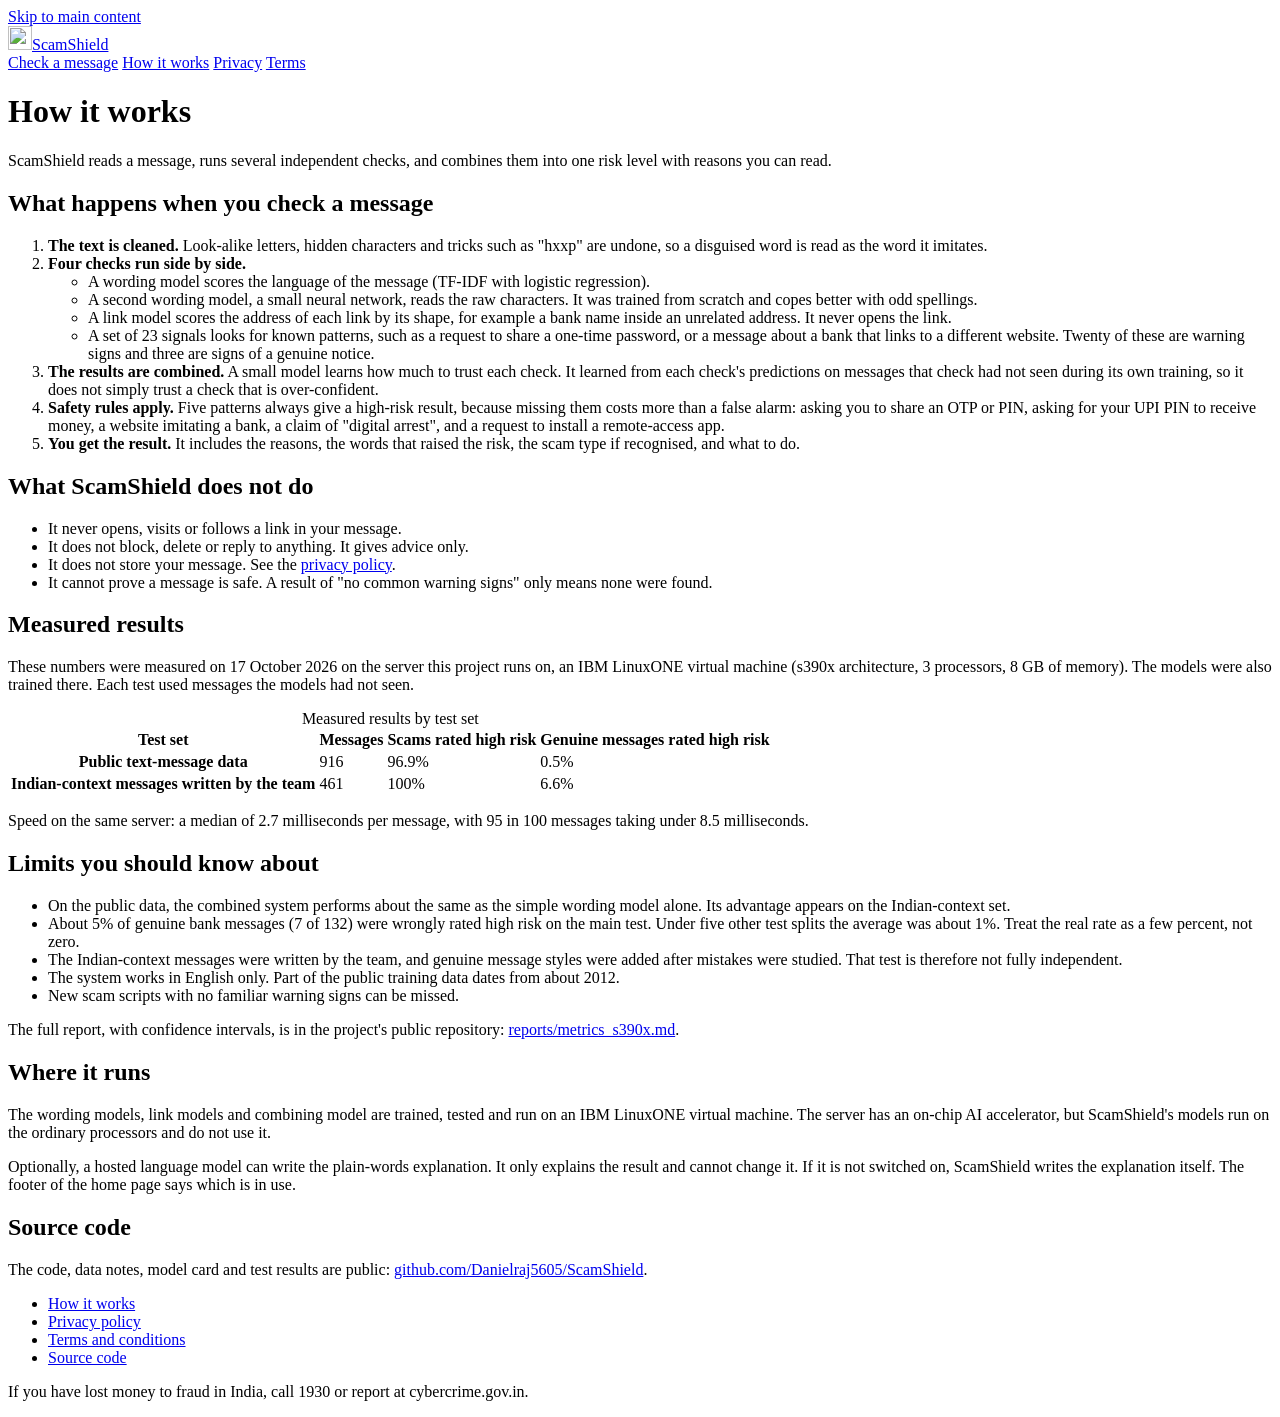
==== web/how-it-works.html @ b5811aa7 "Redesign the web interface and add privacy, terms and how-it-works pages Interface: dark Carbon-styl" ====
<!doctype html>
<html lang="en">
<head>
  <meta charset="utf-8">
  <meta name="viewport" content="width=device-width, initial-scale=1">
  <title>How it works | ScamShield</title>
  <meta name="description" content="What ScamShield checks, how it reaches a result, what it does not do, and the measured results with their limits.">
  <link rel="icon" href="/favicon.svg" type="image/svg+xml">
  <link rel="icon" href="/favicon.ico" sizes="any">
  <link rel="apple-touch-icon" href="/apple-touch-icon.png">
  <link rel="stylesheet" href="/static/style.css">
</head>
<body>
  <a class="skip" href="#main">Skip to main content</a>
  <header class="site-header">
    <div class="wrap bar">
      <a class="brand" href="/"><img src="/favicon.svg" alt="" width="24" height="24">ScamShield</a>
      <nav class="site-nav" aria-label="Main">
        <a href="/">Check a message</a>
        <a href="/how-it-works" aria-current="page">How it works</a>
        <a href="/privacy">Privacy</a>
        <a href="/terms">Terms</a>
      </nav>
    </div>
  </header>

  <main id="main" class="wrap">
    <div class="page">
      <h1>How it works</h1>
      <p class="lead">ScamShield reads a message, runs several independent checks, and combines them into one risk level with reasons you can read.</p>

      <h2>What happens when you check a message</h2>
      <ol>
        <li><strong>The text is cleaned.</strong> Look-alike letters, hidden characters and tricks such as "hxxp" are undone, so a disguised word is read as the word it imitates.</li>
        <li><strong>Four checks run side by side.</strong>
          <ul>
            <li>A wording model scores the language of the message (TF-IDF with logistic regression).</li>
            <li>A second wording model, a small neural network, reads the raw characters. It was trained from scratch and copes better with odd spellings.</li>
            <li>A link model scores the address of each link by its shape, for example a bank name inside an unrelated address. It never opens the link.</li>
            <li>A set of 23 signals looks for known patterns, such as a request to share a one-time password, or a message about a bank that links to a different website. Twenty of these are warning signs and three are signs of a genuine notice.</li>
          </ul>
        </li>
        <li><strong>The results are combined.</strong> A small model learns how much to trust each check. It learned from each check's predictions on messages that check had not seen during its own training, so it does not simply trust a check that is over-confident.</li>
        <li><strong>Safety rules apply.</strong> Five patterns always give a high-risk result, because missing them costs more than a false alarm: asking you to share an OTP or PIN, asking for your UPI PIN to receive money, a website imitating a bank, a claim of "digital arrest", and a request to install a remote-access app.</li>
        <li><strong>You get the result.</strong> It includes the reasons, the words that raised the risk, the scam type if recognised, and what to do.</li>
      </ol>

      <h2>What ScamShield does not do</h2>
      <ul>
        <li>It never opens, visits or follows a link in your message.</li>
        <li>It does not block, delete or reply to anything. It gives advice only.</li>
        <li>It does not store your message. See the <a href="/privacy">privacy policy</a>.</li>
        <li>It cannot prove a message is safe. A result of "no common warning signs" only means none were found.</li>
      </ul>

      <h2>Measured results</h2>
      <p>These numbers were measured on 17 October 2026 on the server this project runs on, an IBM LinuxONE virtual machine (s390x architecture, 3 processors, 8 GB of memory). The models were also trained there. Each test used messages the models had not seen.</p>
      <div class="table-wrap">
        <table>
          <caption class="sr-only">Measured results by test set</caption>
          <thead><tr><th scope="col">Test set</th><th scope="col">Messages</th><th scope="col">Scams rated high risk</th><th scope="col">Genuine messages rated high risk</th></tr></thead>
          <tbody>
            <tr><th scope="row">Public text-message data</th><td>916</td><td>96.9%</td><td>0.5%</td></tr>
            <tr><th scope="row">Indian-context messages written by the team</th><td>461</td><td>100%</td><td>6.6%</td></tr>
          </tbody>
        </table>
      </div>
      <p>Speed on the same server: a median of 2.7 milliseconds per message, with 95 in 100 messages taking under 8.5 milliseconds.</p>

      <h2>Limits you should know about</h2>
      <ul>
        <li>On the public data, the combined system performs about the same as the simple wording model alone. Its advantage appears on the Indian-context set.</li>
        <li>About 5% of genuine bank messages (7 of 132) were wrongly rated high risk on the main test. Under five other test splits the average was about 1%. Treat the real rate as a few percent, not zero.</li>
        <li>The Indian-context messages were written by the team, and genuine message styles were added after mistakes were studied. That test is therefore not fully independent.</li>
        <li>The system works in English only. Part of the public training data dates from about 2012.</li>
        <li>New scam scripts with no familiar warning signs can be missed.</li>
      </ul>
      <p>The full report, with confidence intervals, is in the project's public repository: <a href="https://github.com/Danielraj5605/ScamShield/blob/main/reports/metrics_s390x.md">reports/metrics_s390x.md</a>.</p>

      <h2>Where it runs</h2>
      <p>The wording models, link models and combining model are trained, tested and run on an IBM LinuxONE virtual machine. The server has an on-chip AI accelerator, but ScamShield's models run on the ordinary processors and do not use it.</p>
      <p>Optionally, a hosted language model can write the plain-words explanation. It only explains the result and cannot change it. If it is not switched on, ScamShield writes the explanation itself. The footer of the home page says which is in use.</p>

      <h2>Source code</h2>
      <p>The code, data notes, model card and test results are public: <a href="https://github.com/Danielraj5605/ScamShield">github.com/Danielraj5605/ScamShield</a>.</p>
    </div>
  </main>

  <footer class="site-footer">
    <div class="wrap">
      <ul class="links">
        <li><a href="/how-it-works">How it works</a></li>
        <li><a href="/privacy">Privacy policy</a></li>
        <li><a href="/terms">Terms and conditions</a></li>
        <li><a href="https://github.com/Danielraj5605/ScamShield">Source code</a></li>
      </ul>
      <p>If you have lost money to fraud in India, call 1930 or report at cybercrime.gov.in.</p>
    </div>
  </footer>
</body>
</html>
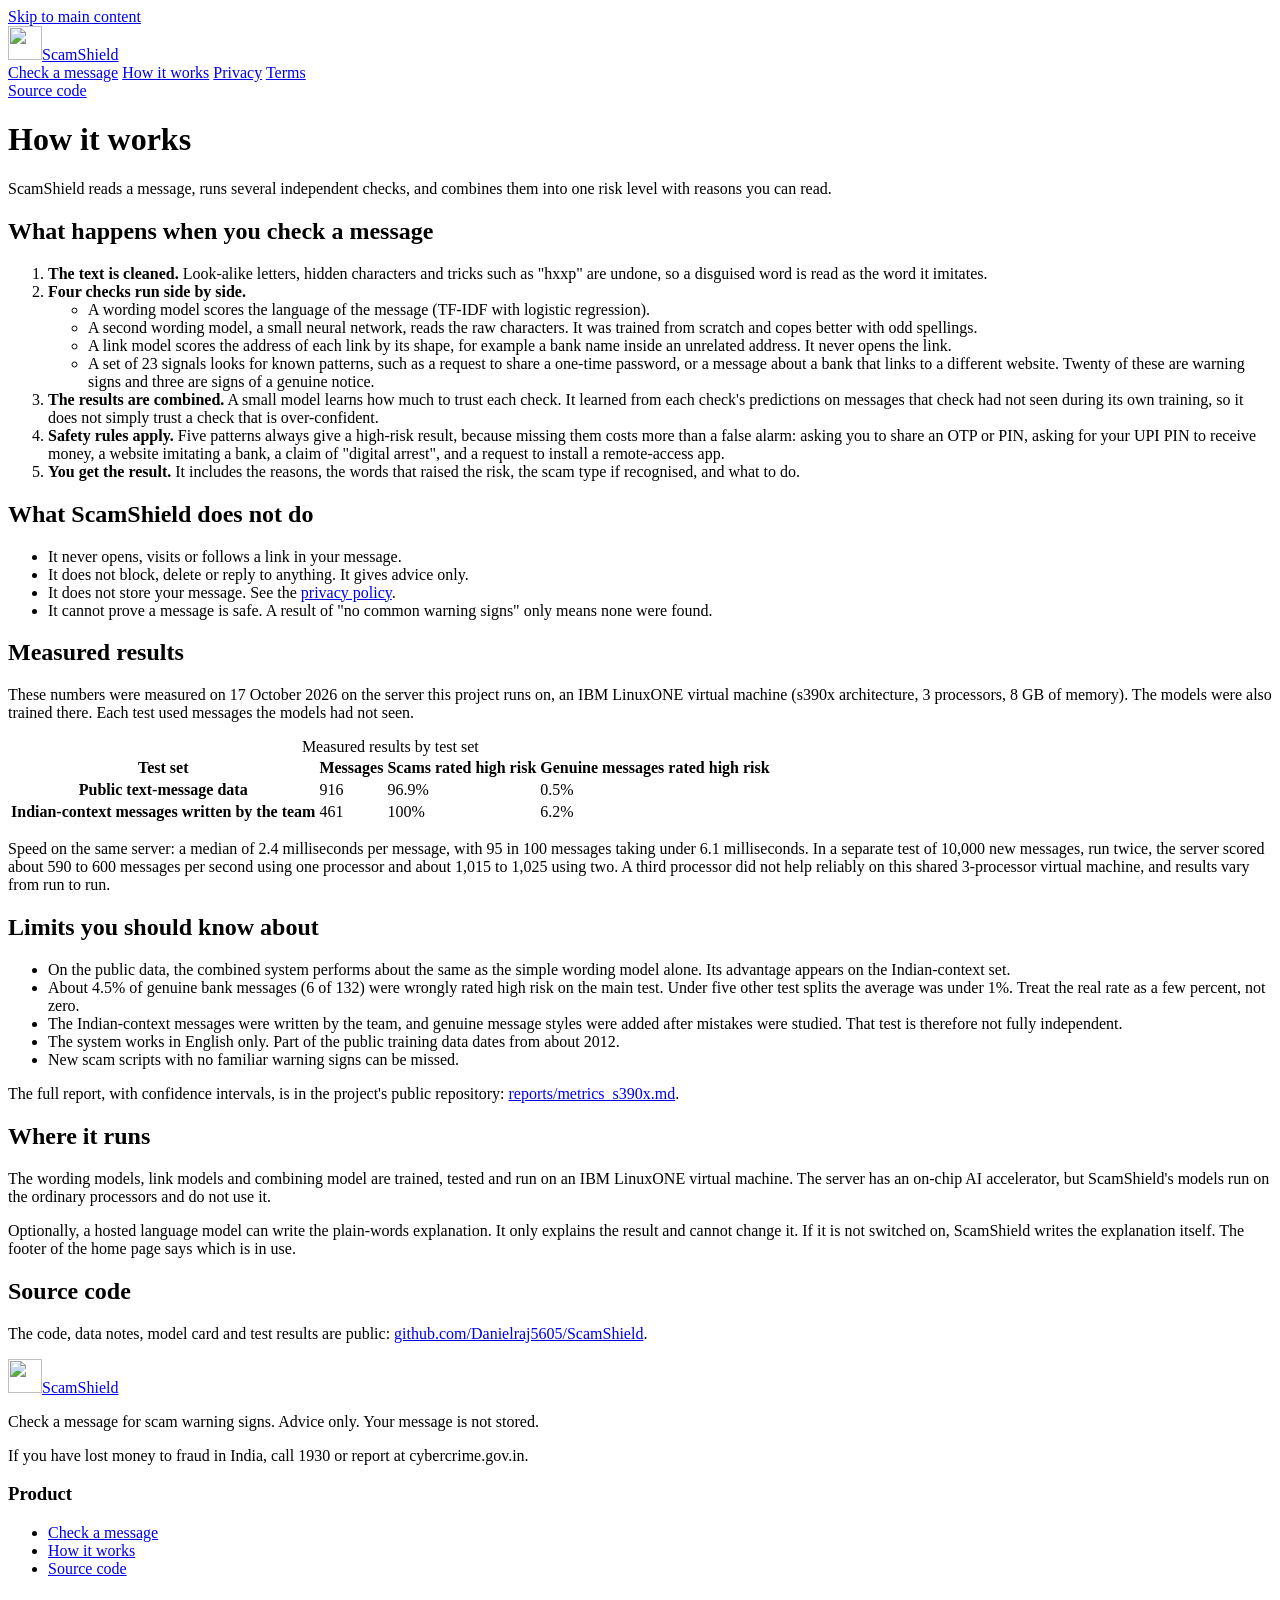
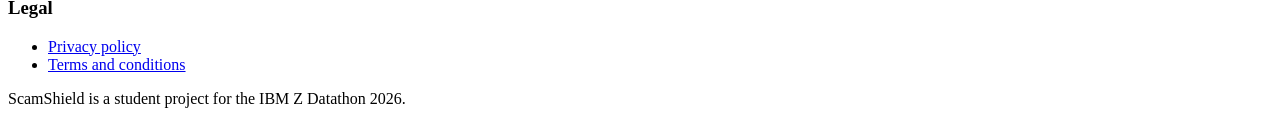
==== commit 3eb41a7b: "Fix signal regex bug, retrain on s390x, add load test, blind-set tooling and pitch assets - signals:" ====
--- a/web/how-it-works.html
+++ b/web/how-it-works.html
@@ -14,13 +14,14 @@
   <a class="skip" href="#main">Skip to main content</a>
   <header class="site-header">
     <div class="wrap bar">
-      <a class="brand" href="/"><img src="/favicon.svg" alt="" width="24" height="24">ScamShield</a>
+      <a class="brand" href="/"><img src="/favicon.svg" alt="" width="34" height="34">ScamShield</a>
       <nav class="site-nav" aria-label="Main">
         <a href="/">Check a message</a>
         <a href="/how-it-works" aria-current="page">How it works</a>
         <a href="/privacy">Privacy</a>
         <a href="/terms">Terms</a>
       </nav>
+      <a class="nav-cta" href="https://github.com/Danielraj5605/ScamShield">Source code</a>
     </div>
   </header>
 
@@ -61,16 +62,16 @@
           <thead><tr><th scope="col">Test set</th><th scope="col">Messages</th><th scope="col">Scams rated high risk</th><th scope="col">Genuine messages rated high risk</th></tr></thead>
           <tbody>
             <tr><th scope="row">Public text-message data</th><td>916</td><td>96.9%</td><td>0.5%</td></tr>
-            <tr><th scope="row">Indian-context messages written by the team</th><td>461</td><td>100%</td><td>6.6%</td></tr>
+            <tr><th scope="row">Indian-context messages written by the team</th><td>461</td><td>100%</td><td>6.2%</td></tr>
           </tbody>
         </table>
       </div>
-      <p>Speed on the same server: a median of 2.7 milliseconds per message, with 95 in 100 messages taking under 8.5 milliseconds.</p>
+      <p>Speed on the same server: a median of 2.4 milliseconds per message, with 95 in 100 messages taking under 6.1 milliseconds. In a separate test of 10,000 new messages, run twice, the server scored about 590 to 600 messages per second using one processor and about 1,015 to 1,025 using two. A third processor did not help reliably on this shared 3-processor virtual machine, and results vary from run to run.</p>
 
       <h2>Limits you should know about</h2>
       <ul>
         <li>On the public data, the combined system performs about the same as the simple wording model alone. Its advantage appears on the Indian-context set.</li>
-        <li>About 5% of genuine bank messages (7 of 132) were wrongly rated high risk on the main test. Under five other test splits the average was about 1%. Treat the real rate as a few percent, not zero.</li>
+        <li>About 4.5% of genuine bank messages (6 of 132) were wrongly rated high risk on the main test. Under five other test splits the average was under 1%. Treat the real rate as a few percent, not zero.</li>
         <li>The Indian-context messages were written by the team, and genuine message styles were added after mistakes were studied. That test is therefore not fully independent.</li>
         <li>The system works in English only. Part of the public training data dates from about 2012.</li>
         <li>New scam scripts with no familiar warning signs can be missed.</li>
@@ -88,13 +89,29 @@
 
   <footer class="site-footer">
     <div class="wrap">
-      <ul class="links">
-        <li><a href="/how-it-works">How it works</a></li>
-        <li><a href="/privacy">Privacy policy</a></li>
-        <li><a href="/terms">Terms and conditions</a></li>
-        <li><a href="https://github.com/Danielraj5605/ScamShield">Source code</a></li>
-      </ul>
-      <p>If you have lost money to fraud in India, call 1930 or report at cybercrime.gov.in.</p>
+      <div class="footer-grid">
+        <div>
+          <a class="brand" href="/"><img src="/favicon.svg" alt="" width="34" height="34">ScamShield</a>
+          <p>Check a message for scam warning signs. Advice only. Your message is not stored.</p>
+          <p>If you have lost money to fraud in India, call 1930 or report at cybercrime.gov.in.</p>
+        </div>
+        <div>
+          <h3>Product</h3>
+          <ul>
+            <li><a href="/">Check a message</a></li>
+            <li><a href="/how-it-works">How it works</a></li>
+            <li><a href="https://github.com/Danielraj5605/ScamShield">Source code</a></li>
+          </ul>
+        </div>
+        <div>
+          <h3>Legal</h3>
+          <ul>
+            <li><a href="/privacy">Privacy policy</a></li>
+            <li><a href="/terms">Terms and conditions</a></li>
+          </ul>
+        </div>
+      </div>
+      <div class="footer-base"><p>ScamShield is a student project for the IBM Z Datathon 2026.</p></div>
     </div>
   </footer>
 </body>
